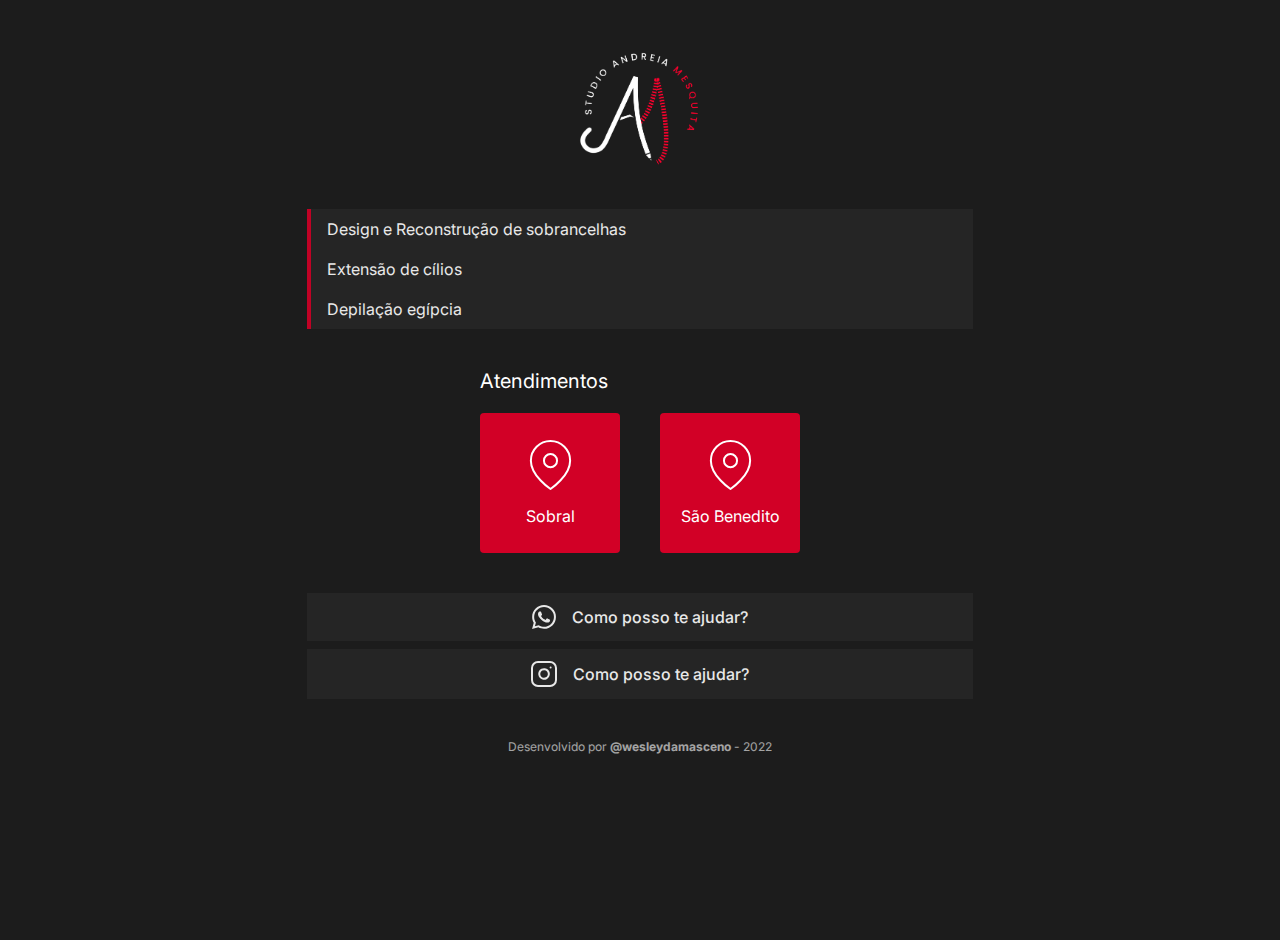
==== index.html @ c4cf4653 "init: add base files" ====
<!DOCTYPE html>
<html lang="pt-br">
<head>
  <meta charset="UTF-8">
  <meta http-equiv="X-UA-Compatible" content="IE=edge">
  <meta name="viewport" content="width=device-width, initial-scale=1.0">
  <link rel="stylesheet" href="./css/master.css">
  <link rel="shortcut icon" href="./assets/logo.png" type="image/x-icon">
  <title>Studio Andreia Mesquita</title>

  <link rel="preconnect" href="https://fonts.googleapis.com">
  <link rel="preconnect" href="https://fonts.gstatic.com" crossorigin>
  <link href="https://fonts.googleapis.com/css2?family=Inter:wght@400;500&display=swap" rel="stylesheet">
</head>
<body>
  <header class="header">
    <img class="logo" src="./assets/logo.png" alt="Logo Studio Andreia Mesquita">
  </header>

  <nav class="menu">
    <a class="menu-link" href="https://api.whatsapp.com/send?phone=5588996668448&text=Ol%C3%A1,%20me%20interessei%20por%20esse%20servi%C3%A7o:%20Design%20e%20Reconstru%C3%A7%C3%A3o%20de%20sobrancelhas">Design e Reconstrução de sobrancelhas</a>
    <a class="menu-link" href="https://api.whatsapp.com/send?phone=5588996668448&text=Ol%C3%A1,%20me%20interessei%20por%20esse%20servi%C3%A7o:%20Extens%C3%A3o%20de%20c%C3%ADlios">Extensão de cílios</a>
    <a class="menu-link" href="https://api.whatsapp.com/send?phone=5588996668448&text=Ol%C3%A1,%20me%20interessei%20por%20esse%20servi%C3%A7o:%20Depila%C3%A7%C3%A3o%20eg%C3%ADpcia">Depilação egípcia</a>
  </nav>

  <main class="main-content">
    <h2 class="title-section">Atendimentos</h2>

    <div class="cards-map">
      <a href="https://www.google.com/maps/place/R.+Othon+de+Alencar,+103+-+Bairro+Pedrinhas,+Sobral+-+CE,+62040-800/@-3.6861208,-40.3429217,17z/data=!3m1!4b1!4m5!3m4!1s0x7eac7189dc998f1:0x337919654286120b!8m2!3d-3.6861208!4d-40.3429217" class="card-map">
        <img class="img-map" src="./assets/icon-map.svg" alt="Icone de um Mapa">
        <p class="label-map">Sobral</p>
      </a>
  
      <a href="https://www.google.com/maps/place/4%C2%B002'02.3%22S+40%C2%B052'06.2%22W/@-4.0339722,-40.8683889,17z/data=!3m1!4b1!4m5!3m4!1s0x0:0x1940db951dbb1428!8m2!3d-4.0339823!4d-40.8683815?hl=pt-BR" class="card-map">
        <img class="img-map" src="./assets/icon-map.svg" alt="Icone de um Mapa">
        <p class="label-map">São Benedito</p>
      </a>
    </div>
  </main>

  <section class="social-section">
    <a class="card-social" href="https://api.whatsapp.com/send?phone=5588996668448&text=Ol%C3%A1!%20Gostaria%20de%20saber%20mais%20sobre%20o%20servi%C3%A7o">
      <img class="social-img" src="./assets/icon-whatsapp.svg" alt="">
      <p class="social-message">Como posso te ajudar?</p>
    </a>

    <a class="card-social" href="https://www.instagram.com/studioandreiamesquita/">
      <img class="social-img" src="./assets/icon-instagram.svg" alt="">
      <p class="social-message">Como posso te ajudar?</p>
    </a>
  </section>
  
  <footer class="footer">
    <p class="info-commercial">Desenvolvido por <a href="https://www.instagram.com/wesleydmscn/"><strong>@wesleydamasceno</strong></a> - 2022</p>
  </footer>
</body>
</html>
---- css/master.css ----
:root {
  --primary-color: #D20026;
  --text-color: white;
  --bg-color: #1C1C1C;
  --secondary-bg-color: #272727;
}

* {
  margin: 0;
  padding: 0;
  box-sizing: border-box;
  text-decoration: none;
}

html, body {
  height: 100%;
}

body {
  color: var(--text-color);
  font-family: "Inter", sans-serif;
  background-color: var(--bg-color);
}

.header {
  width: 100%;
  display: flex;
  justify-content: center;
  margin: 2.5rem 0;
}
.header > .logo {
  width: 141px;
  height: auto;
}

.menu {
  display: grid;
  width: 100%;
  margin-bottom: 2.5rem;
}
.menu > .menu-link {
  color: var(--text-color);
  padding: 10px 16px;
  background-color: var(--secondary-bg-color);
  border-left: 4px solid var(--primary-color);
  opacity: 0.9;
}
.menu-link:hover {
  opacity: 1;
}


.main-content {
  display: grid;
  width: 100%;
  justify-content: center;
  gap: 20px;
  margin-bottom: 2.5rem;
}
.main-content > .title-section {
  font-size: 20px;
  font-weight: 400;
}
.main-content > .cards-map {
  display: flex;
  gap: 40px;
}
.cards-map > .card-map {
  display: flex;
  flex-flow: column;
  gap: 1rem;
  align-items: center;
  justify-content: center;

  width: 140px;
  height: 140px;
  background-color: var(--primary-color);
  border-radius: 4px;

  color: var(--text-color);
  transition: transform 250ms ease-in-out;
}
.card-map:hover {
  transform: scale(1.1);
}

.social-section {
  display: grid;
  width: 100%;
  gap: 8px;
  margin-bottom: 2.5rem;
  opacity: 0.9;
}
.social-section > .card-social {
  display: flex;
  align-items: center;
  justify-content: center;
  gap: 16px;
  width: 100%;
  padding: 12px 12px;
  background-color: var(--secondary-bg-color);
  transition: all 250ms ease-in-out;
}
.social-section > .card-social .social-message {
  color: white;
  font-weight: 500;
}
.card-social:first-of-type:hover {
  background-color: #179C44;
}
.card-social:last-of-type:hover {
  background-color: #f7375a;
}

.footer {
  text-align: center;
  opacity: 0.6;
  margin-bottom: 1rem;
}
.footer > .info-commercial {
  font-size: 12px;
}
.footer > .info-commercial a {
  color: var(--text-color);
}

/* Large sizes */
@media screen and (min-width: 800px){
  body {
    margin: 0 24%;
  }
}
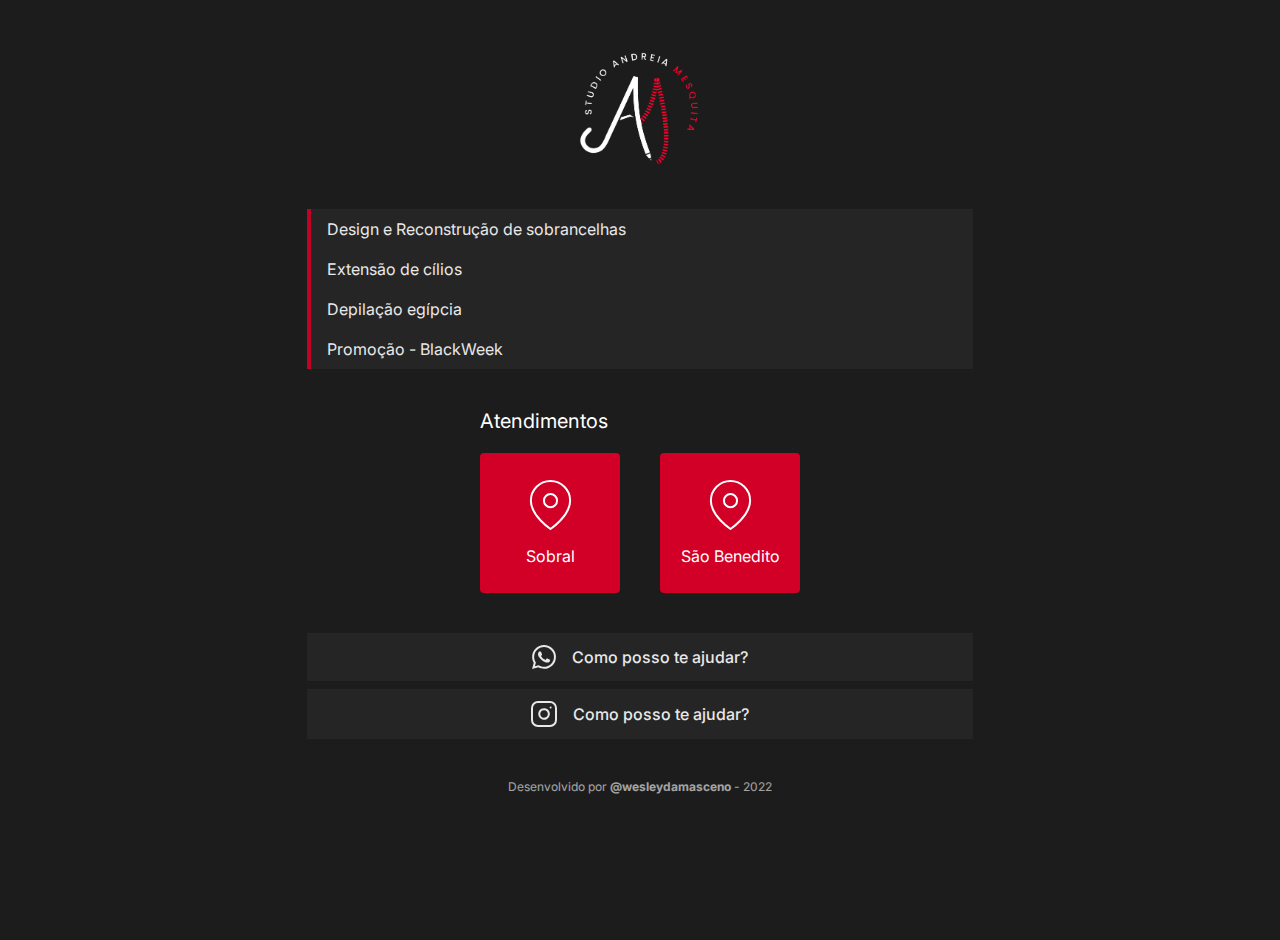
==== commit d7a85d4a: "feat: add link to black-week" ====
--- a/index.html
+++ b/index.html
@@ -21,6 +21,7 @@
     <a class="menu-link" href="https://api.whatsapp.com/send?phone=5588996668448&text=Ol%C3%A1,%20me%20interessei%20por%20esse%20servi%C3%A7o:%20Design%20e%20Reconstru%C3%A7%C3%A3o%20de%20sobrancelhas">Design e Reconstrução de sobrancelhas</a>
     <a class="menu-link" href="https://api.whatsapp.com/send?phone=5588996668448&text=Ol%C3%A1,%20me%20interessei%20por%20esse%20servi%C3%A7o:%20Extens%C3%A3o%20de%20c%C3%ADlios">Extensão de cílios</a>
     <a class="menu-link" href="https://api.whatsapp.com/send?phone=5588996668448&text=Ol%C3%A1,%20me%20interessei%20por%20esse%20servi%C3%A7o:%20Depila%C3%A7%C3%A3o%20eg%C3%ADpcia">Depilação egípcia</a>
+    <a class="menu-link" href="./pages/blackweek/">Promoção - BlackWeek</a>
   </nav>
 
   <main class="main-content">
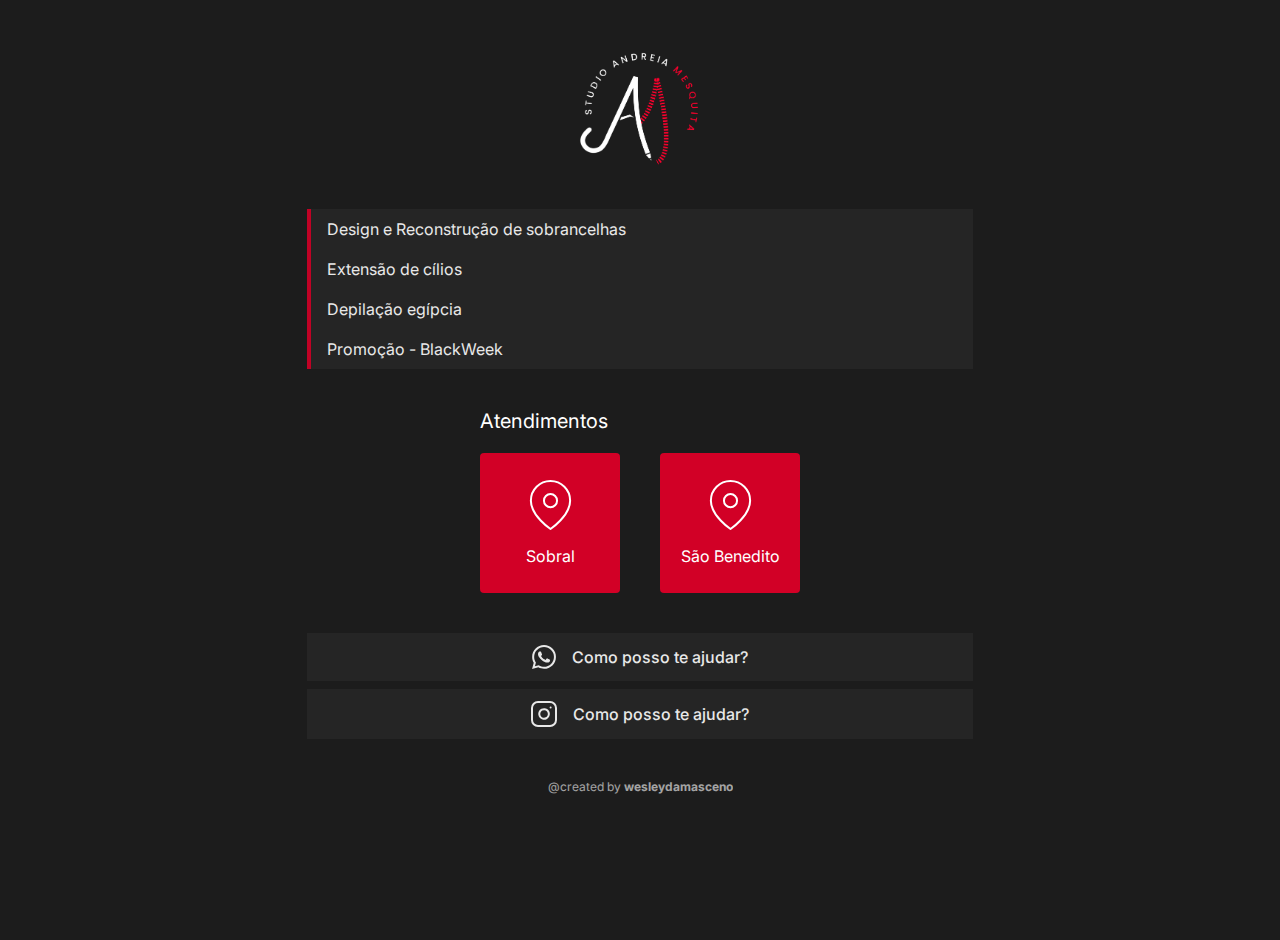
==== commit e5eb85f1: "refactor(html-footer): change credits text" ====
--- a/index.html
+++ b/index.html
@@ -1,16 +1,18 @@
 <!DOCTYPE html>
 <html lang="pt-br">
 <head>
+  <link rel="preconnect" href="https://fonts.googleapis.com">
+  <link rel="preconnect" href="https://fonts.gstatic.com" crossorigin>
+
   <meta charset="UTF-8">
   <meta http-equiv="X-UA-Compatible" content="IE=edge">
   <meta name="viewport" content="width=device-width, initial-scale=1.0">
+  
+  <link href="https://fonts.googleapis.com/css2?family=Inter:wght@400;500&display=swap" rel="stylesheet">
   <link rel="stylesheet" href="./css/master.css">
   <link rel="shortcut icon" href="./assets/logo.png" type="image/x-icon">
+  
   <title>Studio Andreia Mesquita</title>
-
-  <link rel="preconnect" href="https://fonts.googleapis.com">
-  <link rel="preconnect" href="https://fonts.gstatic.com" crossorigin>
-  <link href="https://fonts.googleapis.com/css2?family=Inter:wght@400;500&display=swap" rel="stylesheet">
 </head>
 <body>
   <header class="header">
@@ -53,7 +55,9 @@
   </section>
   
   <footer class="footer">
-    <p class="info-commercial">Desenvolvido por <a href="https://www.instagram.com/wesleydmscn/"><strong>@wesleydamasceno</strong></a> - 2022</p>
+    <p class="info-commercial">
+      @created by <a href="https://www.instagram.com/wesleydmscn/"><strong>wesleydamasceno</strong></a>
+    </p>
   </footer>
 </body>
 </html>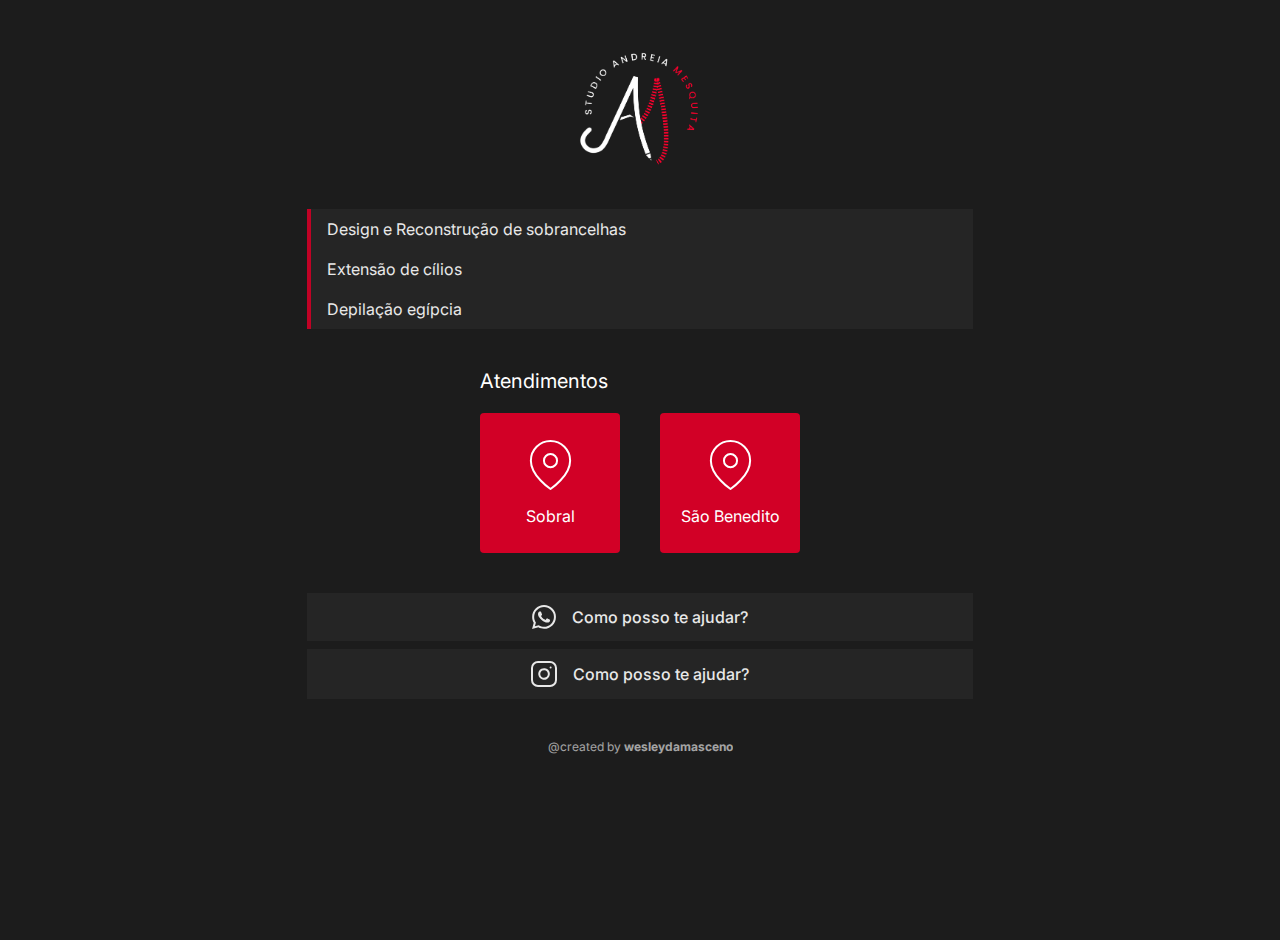
==== commit 4e892014: "feat: remove blackweek-page" ====
--- a/index.html
+++ b/index.html
@@ -23,7 +23,6 @@
     <a class="menu-link" href="https://api.whatsapp.com/send?phone=5588996668448&text=Ol%C3%A1,%20me%20interessei%20por%20esse%20servi%C3%A7o:%20Design%20e%20Reconstru%C3%A7%C3%A3o%20de%20sobrancelhas">Design e Reconstrução de sobrancelhas</a>
     <a class="menu-link" href="https://api.whatsapp.com/send?phone=5588996668448&text=Ol%C3%A1,%20me%20interessei%20por%20esse%20servi%C3%A7o:%20Extens%C3%A3o%20de%20c%C3%ADlios">Extensão de cílios</a>
     <a class="menu-link" href="https://api.whatsapp.com/send?phone=5588996668448&text=Ol%C3%A1,%20me%20interessei%20por%20esse%20servi%C3%A7o:%20Depila%C3%A7%C3%A3o%20eg%C3%ADpcia">Depilação egípcia</a>
-    <a class="menu-link" href="./pages/blackweek/">Promoção - BlackWeek</a>
   </nav>
 
   <main class="main-content">
--- a/css/master.css
+++ b/css/master.css
@@ -1,8 +1,14 @@
 :root {
   --primary-color: #D20026;
+  --secondary-bg-color: #272727;
+
+  --bg-color: #1C1C1C;
   --text-color: white;
-  --bg-color: #1C1C1C;
-  --secondary-bg-color: #272727;
+
+  --green: #179C44;
+  --red: #f7375a;
+
+  --font: "Inter", sans-serif;
 }
 
 * {
@@ -18,18 +24,19 @@
 
 body {
   color: var(--text-color);
-  font-family: "Inter", sans-serif;
+  font-family: var(--font);
   background-color: var(--bg-color);
 }
 
 .header {
-  width: 100%;
   display: flex;
   justify-content: center;
+  
+  width: 100%;
   margin: 2.5rem 0;
 }
 .header > .logo {
-  width: 141px;
+  width: 8.8125rem;
   height: auto;
 }
 
@@ -39,45 +46,50 @@
   margin-bottom: 2.5rem;
 }
 .menu > .menu-link {
+  padding: 0.625rem 1rem;
+
   color: var(--text-color);
-  padding: 10px 16px;
   background-color: var(--secondary-bg-color);
-  border-left: 4px solid var(--primary-color);
-  opacity: 0.9;
+  border-left: 0.25rem solid var(--primary-color);
+
+  opacity: .9;
 }
 .menu-link:hover {
   opacity: 1;
 }
 
-
 .main-content {
   display: grid;
+  justify-content: center;
+  gap: 1.25rem;
+
   width: 100%;
-  justify-content: center;
-  gap: 20px;
   margin-bottom: 2.5rem;
 }
 .main-content > .title-section {
-  font-size: 20px;
+  font-size: 1.25rem;
   font-weight: 400;
 }
 .main-content > .cards-map {
   display: flex;
-  gap: 40px;
+  gap: 2.5rem;
 }
 .cards-map > .card-map {
   display: flex;
-  flex-flow: column;
-  gap: 1rem;
   align-items: center;
   justify-content: center;
 
-  width: 140px;
-  height: 140px;
-  background-color: var(--primary-color);
-  border-radius: 4px;
+  flex-flow: column;
+  gap: 1rem;
+
+  width: 8.75rem;
+  height: 8.75rem;
 
   color: var(--text-color);
+
+  background-color: var(--primary-color);
+  border-radius: 0.25rem;
+
   transition: transform 250ms ease-in-out;
 }
 .card-map:hover {
@@ -86,19 +98,24 @@
 
 .social-section {
   display: grid;
+  gap: .5rem;
+
   width: 100%;
-  gap: 8px;
   margin-bottom: 2.5rem;
-  opacity: 0.9;
+  
+  opacity: .9;
 }
 .social-section > .card-social {
   display: flex;
   align-items: center;
   justify-content: center;
-  gap: 16px;
+
+  gap: 1rem;
+
+  padding: 0.75rem 0.75rem;
   width: 100%;
-  padding: 12px 12px;
   background-color: var(--secondary-bg-color);
+
   transition: all 250ms ease-in-out;
 }
 .social-section > .card-social .social-message {
@@ -106,19 +123,19 @@
   font-weight: 500;
 }
 .card-social:first-of-type:hover {
-  background-color: #179C44;
+  background-color: var(--green);
 }
 .card-social:last-of-type:hover {
-  background-color: #f7375a;
+  background-color: var(--red);
 }
 
 .footer {
+  margin-bottom: 1rem;
   text-align: center;
-  opacity: 0.6;
-  margin-bottom: 1rem;
+  opacity: .6;
 }
 .footer > .info-commercial {
-  font-size: 12px;
+  font-size: 0.75rem;
 }
 .footer > .info-commercial a {
   color: var(--text-color);
